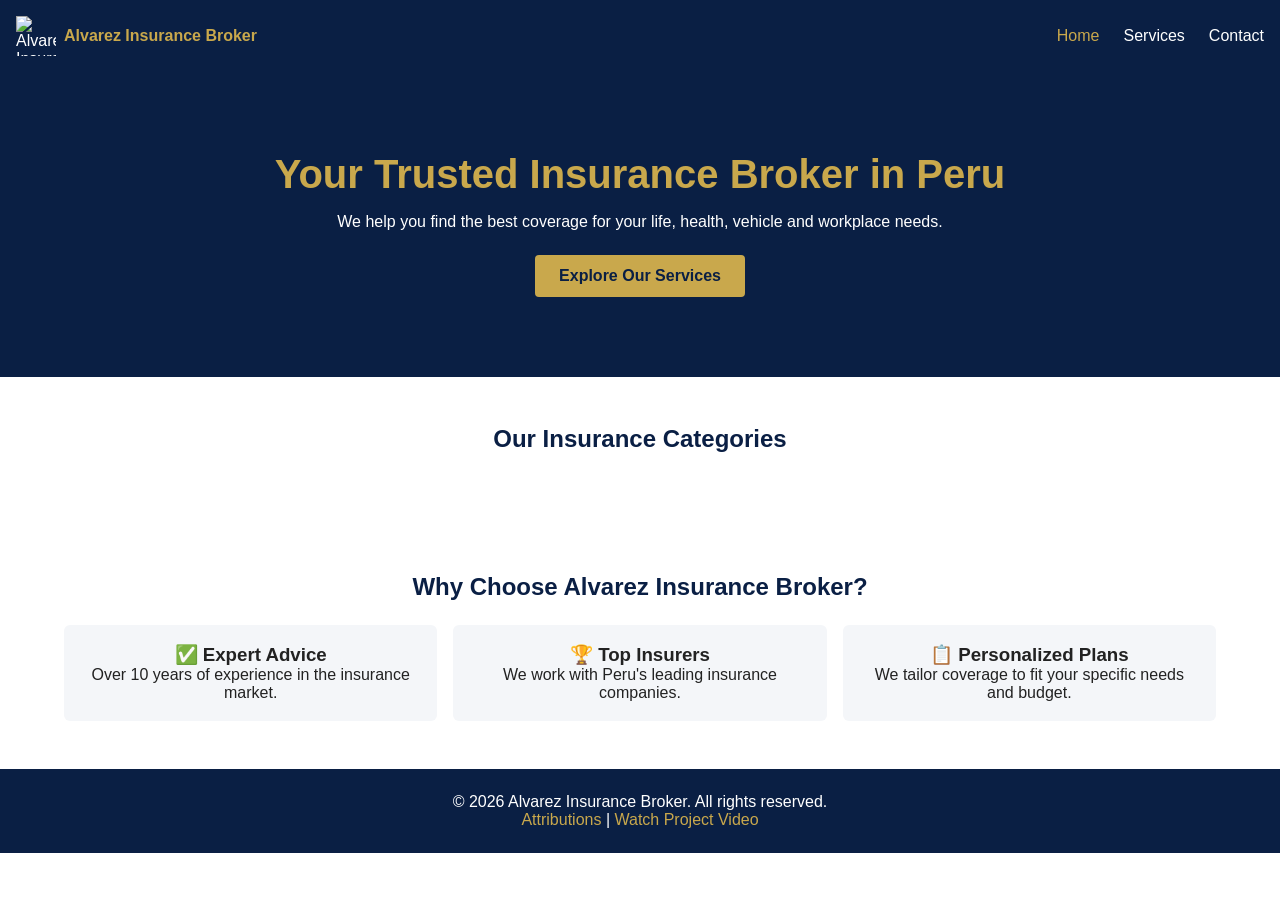
==== finalproject/index.html @ 4793bf5b "Add final project - Alvarez Insurance Broker" ====
<!DOCTYPE html>
<html lang="en">
<head>
  <meta charset="UTF-8" />
  <meta name="viewport" content="width=device-width, initial-scale=1.0" />
  <meta name="description" content="Alvarez Insurance Broker - Professional insurance solutions in Peru. Life, Health, Vehicle and SCTR coverage." />
  <meta name="author" content="Your Name" />

  <!-- Open Graph -->
  <meta property="og:title" content="Alvarez Insurance Broker" />
  <meta property="og:description" content="Professional insurance solutions tailored for you and your business." />
  <meta property="og:image" content="images/hero.webp" />
  <meta property="og:url" content="https://yourusername.github.io/wdd231/finalproject/" />

  <title>Home | Alvarez Insurance Broker</title>
  <link rel="icon" href="favicon.ico" />
  <link rel="stylesheet" href="styles/small.css" />
  <link rel="stylesheet" media="(min-width: 768px)" href="styles/larger.css" />
</head>
<body>

  <header>
    <div class="logo">
      <img src="images/logo.png" alt="Alvarez Insurance Broker Logo" width="50" height="50" loading="lazy" />
      <span>Alvarez Insurance Broker</span>
    </div>
    <nav>
      <button id="menu-btn" aria-label="Toggle navigation menu">&#9776;</button>
      <ul id="nav-links">
        <li><a href="index.html" class="active">Home</a></li>
        <li><a href="services.html">Services</a></li>
        <li><a href="contact.html">Contact</a></li>
      </ul>
    </nav>
  </header>

  <main>

    <!-- Hero Section -->
    <section class="hero">
      <div class="hero-content">
        <h1>Your Trusted Insurance Broker in Peru</h1>
        <p>We help you find the best coverage for your life, health, vehicle and workplace needs.</p>
        <a href="services.html" class="btn-primary">Explore Our Services</a>
      </div>
    </section>

    <!-- Featured Insurances (loaded dynamically with JS) -->
    <section class="featured">
      <h2>Our Insurance Categories</h2>
      <div id="featured-cards" class="cards-grid">
        <!-- JS will insert cards here -->
      </div>
    </section>

    <!-- Why Choose Us -->
    <section class="why-us">
      <h2>Why Choose Alvarez Insurance Broker?</h2>
      <div class="reasons-grid">
        <div class="reason">
          <h3>✅ Expert Advice</h3>
          <p>Over 10 years of experience in the insurance market.</p>
        </div>
        <div class="reason">
          <h3>🏆 Top Insurers</h3>
          <p>We work with Peru's leading insurance companies.</p>
        </div>
        <div class="reason">
          <h3>📋 Personalized Plans</h3>
          <p>We tailor coverage to fit your specific needs and budget.</p>
        </div>
      </div>
    </section>

  </main>

  <footer>
    <p>&copy; <span id="year"></span> Alvarez Insurance Broker. All rights reserved.</p>
    <p>
      <a href="attributions.html">Attributions</a> |
      <a href="YOUR_VIDEO_URL" target="_blank">Watch Project Video</a>
    </p>
  </footer>

  <script type="module" src="scripts/main.js"></script>

</body>
</html>
---- finalproject/styles/small.css ----
/* ===== CSS VARIABLES ===== */
:root {
  --primary: #0a1f44;
  --accent: #c9a84c;
  --white: #ffffff;
  --light-bg: #f4f6f9;
  --text: #222222;
  --font: 'Segoe UI', sans-serif;
}

/* ===== RESET ===== */
* {
  margin: 0;
  padding: 0;
  box-sizing: border-box;
}

body {
  font-family: var(--font);
  color: var(--text);
  background-color: var(--white);
}

/* ===== HEADER ===== */
header {
  background-color: var(--primary);
  color: var(--white);
  padding: 1rem;
  display: flex;
  justify-content: space-between;
  align-items: center;
}

.logo {
  display: flex;
  align-items: center;
  gap: 0.5rem;
}

.logo span {
  font-size: 1rem;
  font-weight: bold;
  color: var(--accent);
}

.logo img {
  width: 40px;
  height: 40px;
}

/* ===== NAV ===== */
nav {
  position: relative;
}

#menu-btn {
  background: none;
  border: none;
  color: var(--white);
  font-size: 1.8rem;
  cursor: pointer;
}

#nav-links {
  display: none;
  flex-direction: column;
  list-style: none;
  position: absolute;
  right: 0;
  top: 2.5rem;
  background-color: var(--primary);
  padding: 1rem;
  min-width: 160px;
  z-index: 100;
}

#nav-links.open {
  display: flex;
}

#nav-links a {
  color: var(--white);
  text-decoration: none;
  padding: 0.5rem 0;
  display: block;
}

#nav-links a:hover,
#nav-links a.active {
  color: var(--accent);
}

/* ===== HERO ===== */
.hero {
  background-color: var(--primary);
  color: var(--white);
  padding: 3rem 1rem;
  text-align: center;
}

.hero h1 {
  font-size: 1.8rem;
  margin-bottom: 1rem;
  color: var(--accent);
}

.hero p {
  font-size: 1rem;
  margin-bottom: 1.5rem;
}

/* ===== BUTTONS ===== */
.btn-primary {
  background-color: var(--accent);
  color: var(--primary);
  padding: 0.75rem 1.5rem;
  border: none;
  border-radius: 4px;
  font-weight: bold;
  cursor: pointer;
  text-decoration: none;
  display: inline-block;
}

.btn-primary:hover {
  opacity: 0.9;
}

/* ===== SECTIONS ===== */
section {
  padding: 2rem 1rem;
}

section h2 {
  font-size: 1.5rem;
  color: var(--primary);
  margin-bottom: 1.5rem;
  text-align: center;
}

/* ===== CARDS ===== */
.cards-grid {
  display: grid;
  grid-template-columns: 1fr;
  gap: 1rem;
}

.card {
  background-color: var(--light-bg);
  border-left: 4px solid var(--accent);
  border-radius: 6px;
  padding: 1.2rem;
}

.card h3 {
  color: var(--primary);
  margin-bottom: 0.5rem;
}

.card p {
  font-size: 0.9rem;
  margin-bottom: 0.3rem;
}

.card button {
  margin-top: 0.8rem;
  background-color: var(--primary);
  color: var(--white);
  border: none;
  padding: 0.5rem 1rem;
  border-radius: 4px;
  cursor: pointer;
}

/* ===== WHY US ===== */
.reasons-grid {
  display: grid;
  grid-template-columns: 1fr;
  gap: 1rem;
}

.reason {
  background-color: var(--light-bg);
  padding: 1.2rem;
  border-radius: 6px;
  text-align: center;
}

/* ===== FILTERS ===== */
.filter-buttons {
  display: flex;
  flex-wrap: wrap;
  gap: 0.5rem;
  justify-content: center;
  margin-bottom: 1.5rem;
}

.filter-btn {
  background-color: var(--light-bg);
  border: 2px solid var(--primary);
  color: var(--primary);
  padding: 0.4rem 1rem;
  border-radius: 20px;
  cursor: pointer;
  font-weight: bold;
}

.filter-btn.active {
  background-color: var(--primary);
  color: var(--white);
}

/* ===== FORM ===== */
.contact-section {
  max-width: 600px;
  margin: 0 auto;
}

.contact-section h1 {
  color: var(--primary);
  margin-bottom: 1rem;
}

form {
  display: flex;
  flex-direction: column;
  gap: 0.8rem;
}

label {
  font-weight: bold;
  color: var(--primary);
}

input, select, textarea {
  padding: 0.6rem;
  border: 1px solid #ccc;
  border-radius: 4px;
  font-size: 1rem;
  width: 100%;
}

form button {
  background-color: var(--primary);
  color: var(--white);
  padding: 0.75rem;
  border: none;
  border-radius: 4px;
  font-size: 1rem;
  cursor: pointer;
  font-weight: bold;
}

/* ===== THANK YOU ===== */
.thankyou-section {
  text-align: center;
  padding: 3rem 1rem;
}

.thankyou-section h1 {
  color: var(--primary);
  margin-bottom: 1rem;
}

#form-summary {
  background-color: var(--light-bg);
  border-left: 4px solid var(--accent);
  padding: 1.2rem;
  margin: 1.5rem auto;
  max-width: 500px;
  text-align: left;
}

#form-summary p {
  margin-bottom: 0.5rem;
}

/* ===== MODAL ===== */
dialog {
  border: none;
  border-radius: 8px;
  padding: 2rem;
  max-width: 500px;
  width: 90%;
  box-shadow: 0 4px 20px rgba(0,0,0,0.3);
}

dialog::backdrop {
  background-color: rgba(0,0,0,0.5);
}

#close-modal {
  float: right;
  background: none;
  border: none;
  font-size: 1.5rem;
  cursor: pointer;
  color: var(--primary);
}

#modal-name {
  color: var(--primary);
  margin-bottom: 1rem;
}

/* ===== FOOTER ===== */
footer {
  background-color: var(--primary);
  color: var(--white);
  text-align: center;
  padding: 1.5rem 1rem;
}

footer a {
  color: var(--accent);
  text-decoration: none;
}

footer a:hover {
  text-decoration: underline;
}
---- finalproject/styles/larger.css ----
/* ===== LARGER SCREENS (768px+) ===== */

/* ===== NAV ===== */
#menu-btn {
  display: none;
}

#nav-links {
  display: flex;
  flex-direction: row;
  position: static;
  background: none;
  padding: 0;
  gap: 1.5rem;
}

#nav-links a {
  padding: 0;
}

/* ===== HERO ===== */
.hero {
  padding: 5rem 2rem;
}

.hero h1 {
  font-size: 2.5rem;
}

/* ===== CARDS ===== */
.cards-grid {
  grid-template-columns: repeat(3, 1fr);
}

/* ===== WHY US ===== */
.reasons-grid {
  grid-template-columns: repeat(3, 1fr);
}

/* ===== SECTIONS ===== */
section {
  padding: 3rem 4rem;
}
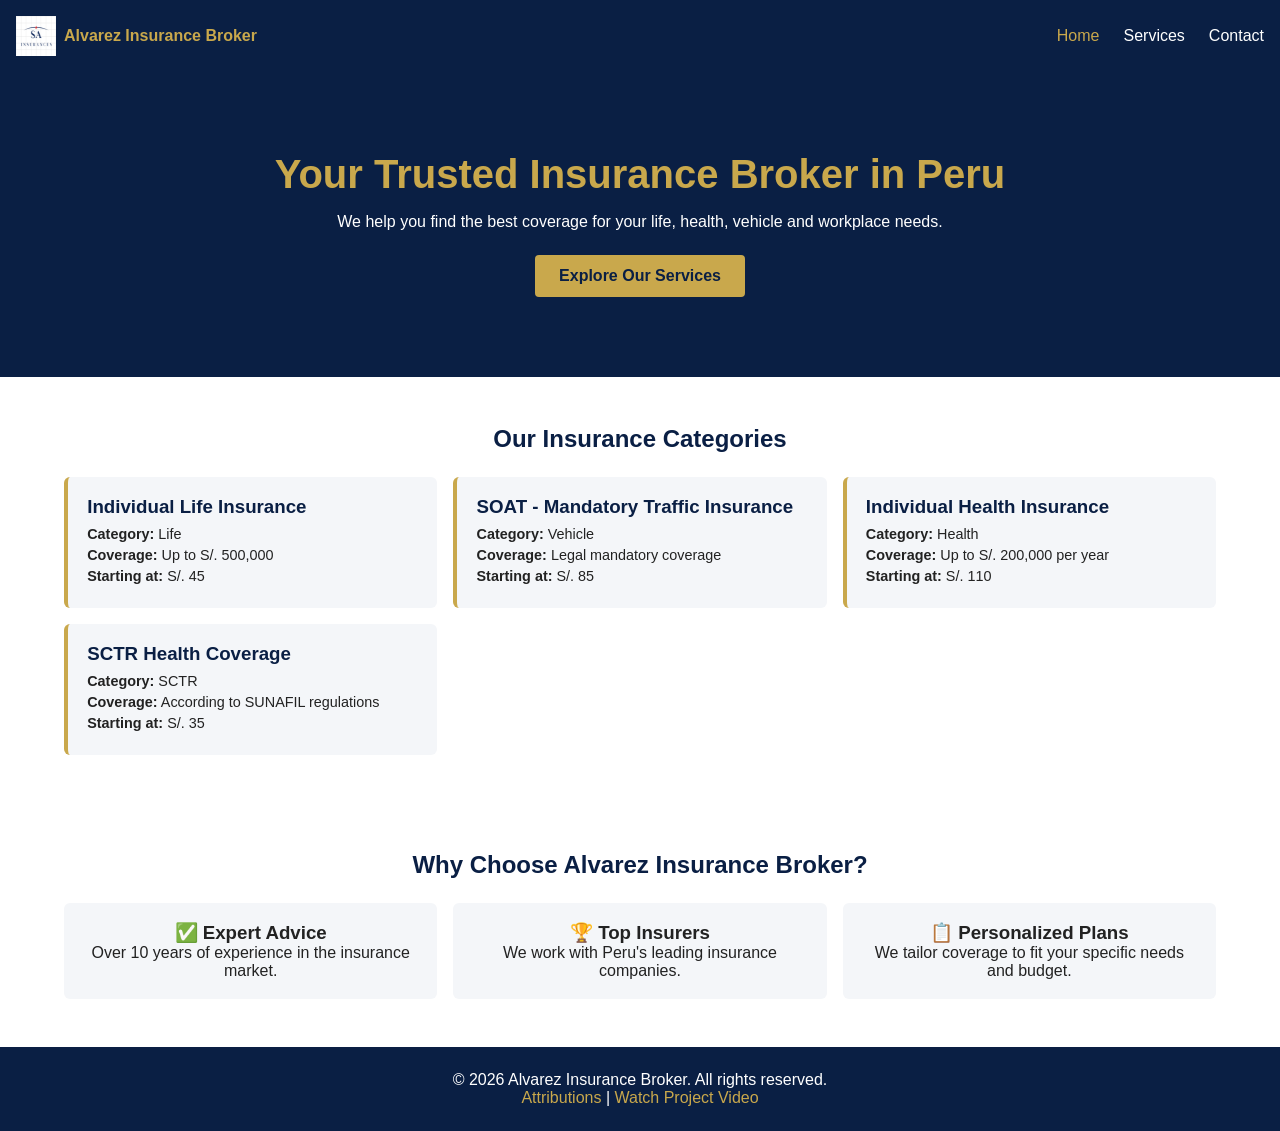
==== commit 9300656a: "Add Youtube video link to footer" ====
--- a/finalproject/index.html
+++ b/finalproject/index.html
@@ -78,7 +78,7 @@
     <p>&copy; <span id="year"></span> Alvarez Insurance Broker. All rights reserved.</p>
     <p>
       <a href="attributions.html">Attributions</a> |
-      <a href="YOUR_VIDEO_URL" target="_blank">Watch Project Video</a>
+      <a href="https://youtu.be/REVsVvYhpZo?si=BzThRMm6QUlgWny1" target="_blank">Watch Project Video</a>
     </p>
   </footer>
 
--- a/finalproject/styles/small.css
+++ b/finalproject/styles/small.css
@@ -172,6 +172,13 @@
   cursor: pointer;
 }
 
+.card img {
+  width: 100%;
+  height: 200px;
+  object-fit: cover;
+  border-radius: 4px 4px 0 0;
+}
+
 /* ===== WHY US ===== */
 .reasons-grid {
   display: grid;
